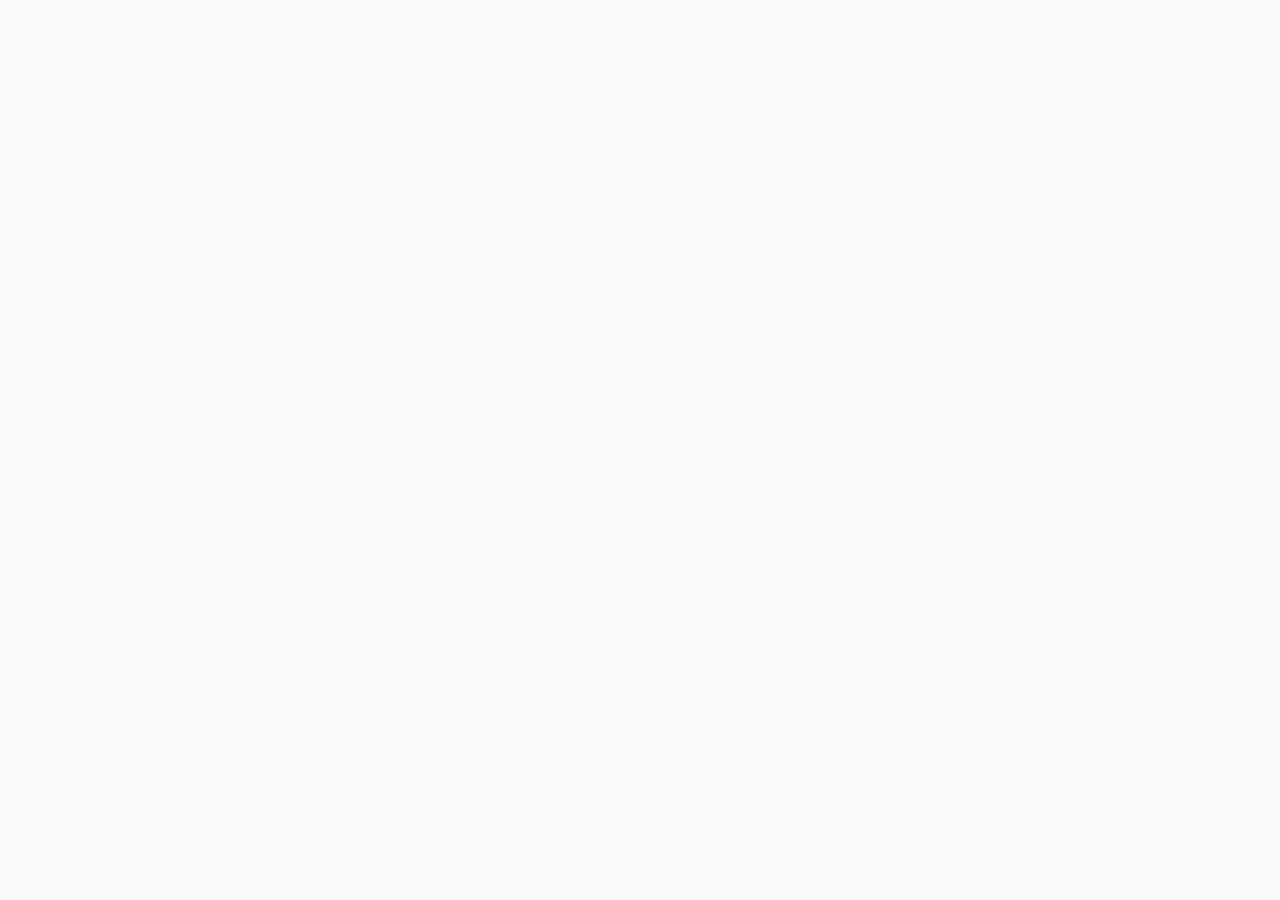
==== index.html @ 389e3cd8 "Initial commit" ====
<!DOCTYPE html>
<html lang="ko">
<head>
	<meta charset="UTF-8">
	<meta name="viewport" content="width=device-width, initial-scale=1.0">
	<meta http-equiv="X-UA-Compatible" content="ie=edge">
	<title>SMART AIRPORT</title>
	<link rel="stylesheet" href="./css/jquery.mobile-1.4.5.css">
	<link rel="stylesheet" href="./css/style.css">
	<script src="./js/jquery-1.11.0.js"></script>
	<script src="./js/jquery.mobile-1.4.5.js"></script>
</head>
<body>

	<script></script>
</body>
</html>
---- css/style.css ----
* {
  margin: 0;
  padding: 0;
  color: #000;
  box-sizing: border-box;
}
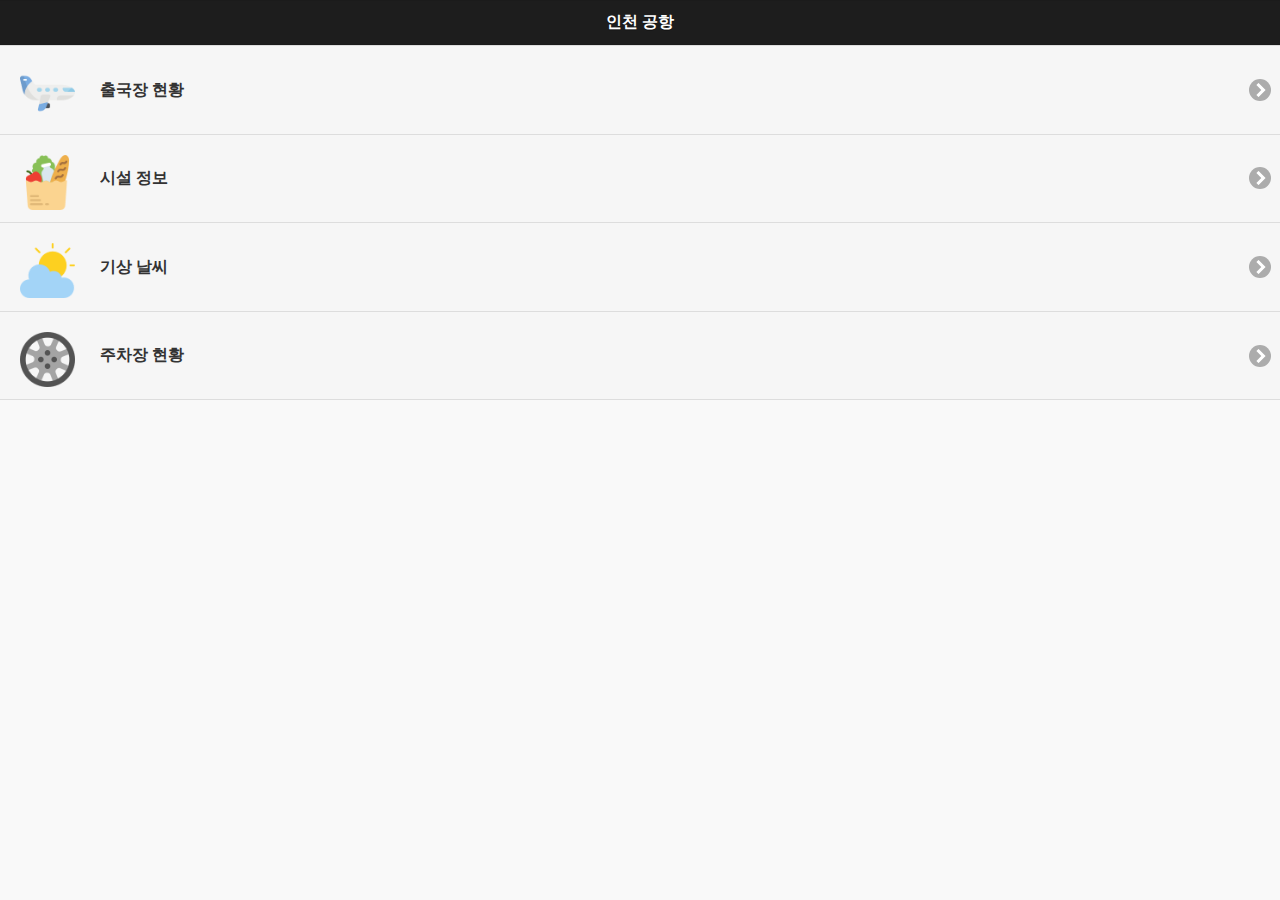
==== commit e0639ead: "java study1!!" ====
--- a/index.html
+++ b/index.html
@@ -1,5 +1,6 @@
 <!DOCTYPE html>
 <html lang="ko">
+
 <head>
 	<meta charset="UTF-8">
 	<meta name="viewport" content="width=device-width, initial-scale=1.0">
@@ -10,8 +11,43 @@
 	<script src="./js/jquery-1.11.0.js"></script>
 	<script src="./js/jquery.mobile-1.4.5.js"></script>
 </head>
+
 <body>
+	<div data-role="page" id='index'>
+		<div data-role="header" class="header" data-theme="b">
+			<h1>인천 공항</h1>
+		</div>
+		<div data-role="content">
+			<ul data-role="listview">
 
-	<script></script>
+				<li>
+					<a href="./weather.html" rel="external">
+						<img src="./img/depart.png" alt="depart" height="55";>
+					<h3>출국장 현황</h3>
+				    </a>
+				</li>
+				<li>
+						<a href="./weather.html" rel="external">
+							<img src="./img/groceries.png" alt="depart" height="55";>
+						<h3>시설 정보</h3>
+						</a>
+				</li>
+				<li>
+						<a href="./weather.html" rel="external">
+							<img src="./img/cloudy.png" alt="depart" height="55";>
+						<h3>기상 날씨</h3>
+						</a>
+				</li>
+				<li>
+						<a href="./weather.html" rel="external">
+							<img src="./img/alloy-wheel.png" alt="depart" height="55";>
+						<h3>주차장 현황</h3>
+						</a>
+				</li>
+			</ul>
+		</div>
+	</div>
+		<script></script>
 </body>
+
 </html>--- a/css/style.css
+++ b/css/style.css
@@ -1,6 +1,11 @@
 * {
   margin: 0;
   padding: 0;
-  color: #000;
-  box-sizing: border-box;
+  
+}
+#index li a img{
+    padding: 20px;
+}
+#index li a h3 {
+    padding: 15px 0;
 }